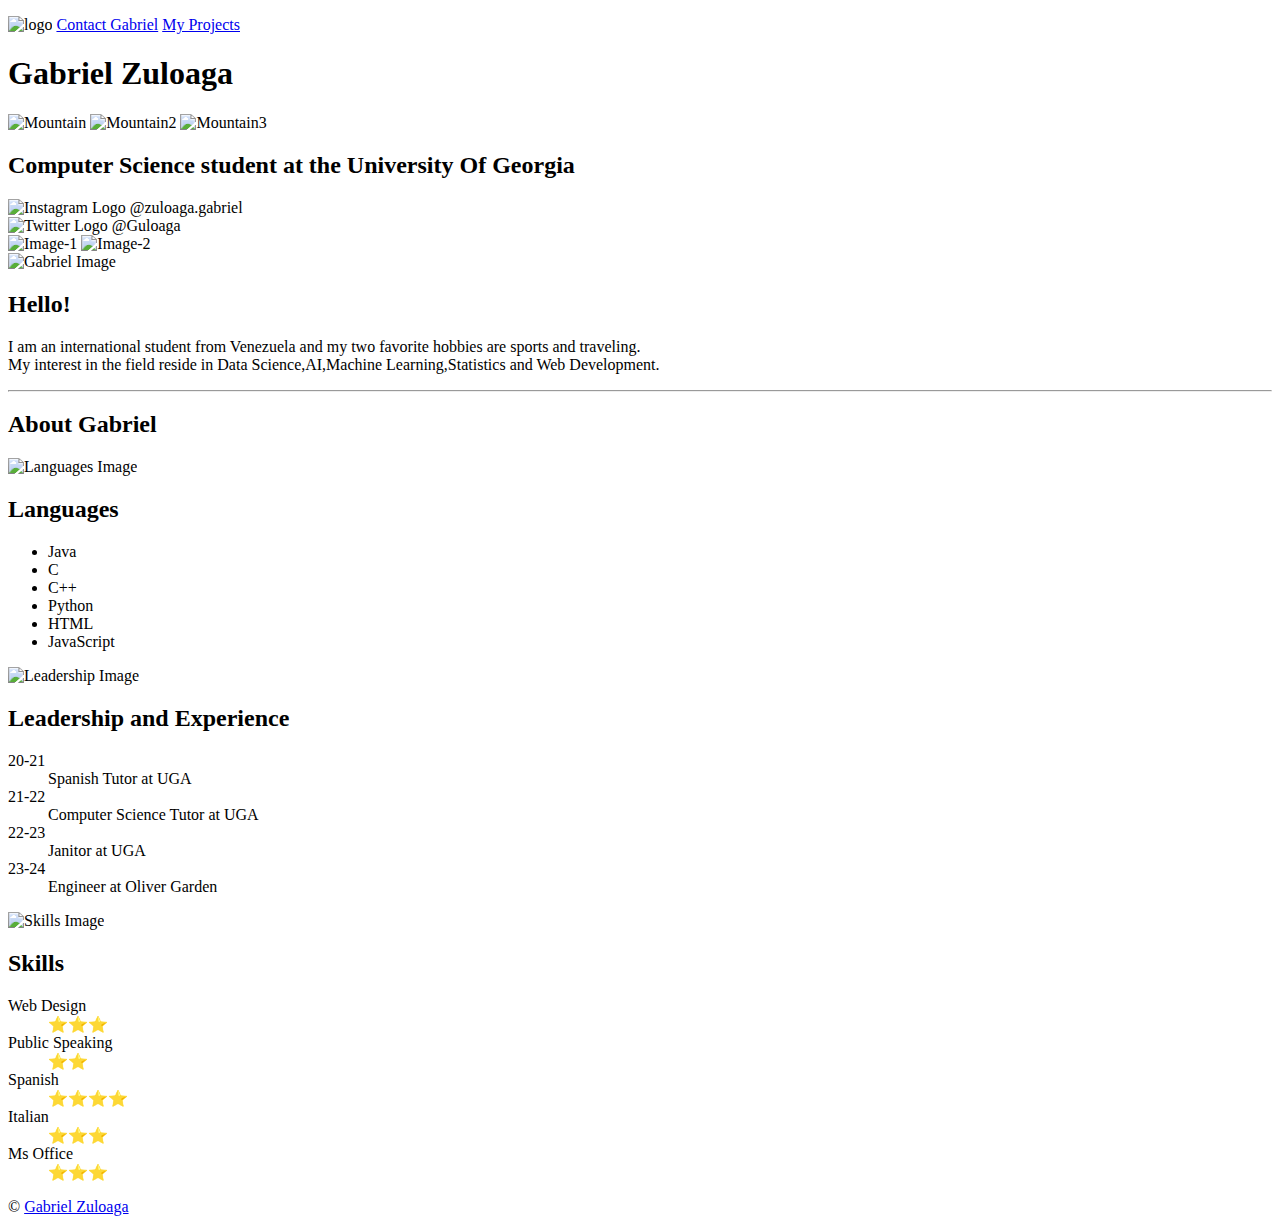
==== index.html @ d6fdc3f1 "Add files via upload" ====
<!DOCTYPE html>
<html lang="en">
<head>
    <meta charset="UTF-8">
    <meta name="viewport" content="width=device-width, initial-scale=1.0">
    <link rel="stylesheet" href="css/demo_css.css">
    <link rel="preconnect" href="https://fonts.googleapis.com">
<link rel="preconnect" href="https://fonts.gstatic.com" crossorigin>
<link href="https://fonts.googleapis.com/css2?family=Barlow:ital,wght@1,100&family=Noto+Sans+Old+Permic&family=Open+Sans:ital,wght@1,700&display=swap" rel="stylesheet">
<link href="https://fonts.googleapis.com/css2?family=Bebas+Neue&display=swap" rel="stylesheet">

    <title>Gabriel Jose Zuloaga Garcia </title>
</head>
<body>
    <nav>
        <p>
            <img src="Images/logo.png" width="60" alt="logo">
            <a href="contact.html">Contact Gabriel</a>
            <a href="https://github.com/gjzuloaga" class="MyProjects"> My Projects</a>

        </p>
    </nav>
    <section class="section-set1">
        <h1>Gabriel Zuloaga </h1>
        <div class="image-container">
        <img src="Images/madrid.jpg" width="400px" height="500px" alt="Mountain">
        <img src="Images/mountain.jpg" width="400px" height="500px" alt="Mountain2">
        <img src="Images/hermit.jpg" width="400px" height="500px" alt="Mountain3">
        </div>
        
        <h2> Computer Science student at the University Of Georgia</h2>
        
        <div class="social-media">
            <div class="instagram">
              <img src="Images/instagram.png" alt="Instagram Logo"> 
              <span>@zuloaga.gabriel</span>
            </div>
            <div class="twitter">
              <img src="Images/twitter.png" alt="Twitter Logo">
              <span>@Guloaga</span>
            </div>
          </div>

    </section>
    
    <section class="section-set2">
        <section class="top-section">
            <img src="Images/georgia.png" width="135px" class="positioned-image" alt="Image-1">
            <img src="Images/venezuela.jpg" width="135px" class="positioned-image" alt="Image-2">
        </section>
        <div class="bioContainer">
           <img src="Images/gabrielImage.jpg" width="150px" alt="Gabriel Image">
        </div>
           <div class="bioContainerText">
           <h2>Hello!</h2>
           <p>I am an international student from Venezuela and my two favorite hobbies are sports and traveling.<br>
         My interest in the field reside in Data Science,AI,Machine Learning,Statistics and Web Development. <br>

        </p>
           

        </div>
        <div class="horizontalRule" >
        <hr>
        </div>

        <div class="about">
        <h2>About Gabriel</h2>
        </div>
        <div class="three-col">
            <!-- Card 1: Languages -->
            <div class="card">
                <img src="Images/languages.webp" alt="Languages Image">
                <h2>Languages</h2>
                <ul class="language-list">
                    <li>Java</li>
                    <li>C</li>
                    <li>C++</li>
                    <li>Python</li>
                    <li>HTML</li>
                    <li>JavaScript</li>
                </ul>
            </div>
        
            <!-- Card 2: Leadership and Experience -->
            <div class="card">
                <img src="Images/leadership.jpeg" alt="Leadership Image">
                <h2>Leadership and Experience</h2>
                <dl class="experience-list">
                    <dt>20-21</dt>
                    <dd>Spanish Tutor at UGA</dd>
                    <dt>21-22</dt>
                    <dd>Computer Science Tutor at UGA</dd>
                    <dt>22-23</dt>
                    <dd>Janitor at UGA</dd>
                    <dt>23-24</dt>
                    <dd>Engineer at Oliver Garden</dd>
                </dl>
            </div>
        
            <!-- Card 3: Skills -->
            <div class="card">
                <img src="Images/skills.webp" alt="Skills Image">
                <h2>Skills</h2>
                <dl class="skills-list">
                    <dt>Web Design</dt>
                    <dd>&#11088;&#11088;&#11088;</dd>
                    <dt>Public Speaking</dt>
                    <dd>&#11088;&#11088;</dd>
                    <dt>Spanish</dt>
                    <dd>&#11088;&#11088;&#11088;&#11088;</dd>
                    <dt>Italian</dt>
                    <dd>&#11088;&#11088;&#11088;</dd>
                    <dt>Ms Office</dt>
                    <dd>&#11088;&#11088;&#11088;</dd>
                </dl>
            </div>
        </div>
        
    </section>
    
    <footer>&copy; <a href="contact.html">Gabriel Zuloaga</a></footer>
   
</body>
</html>
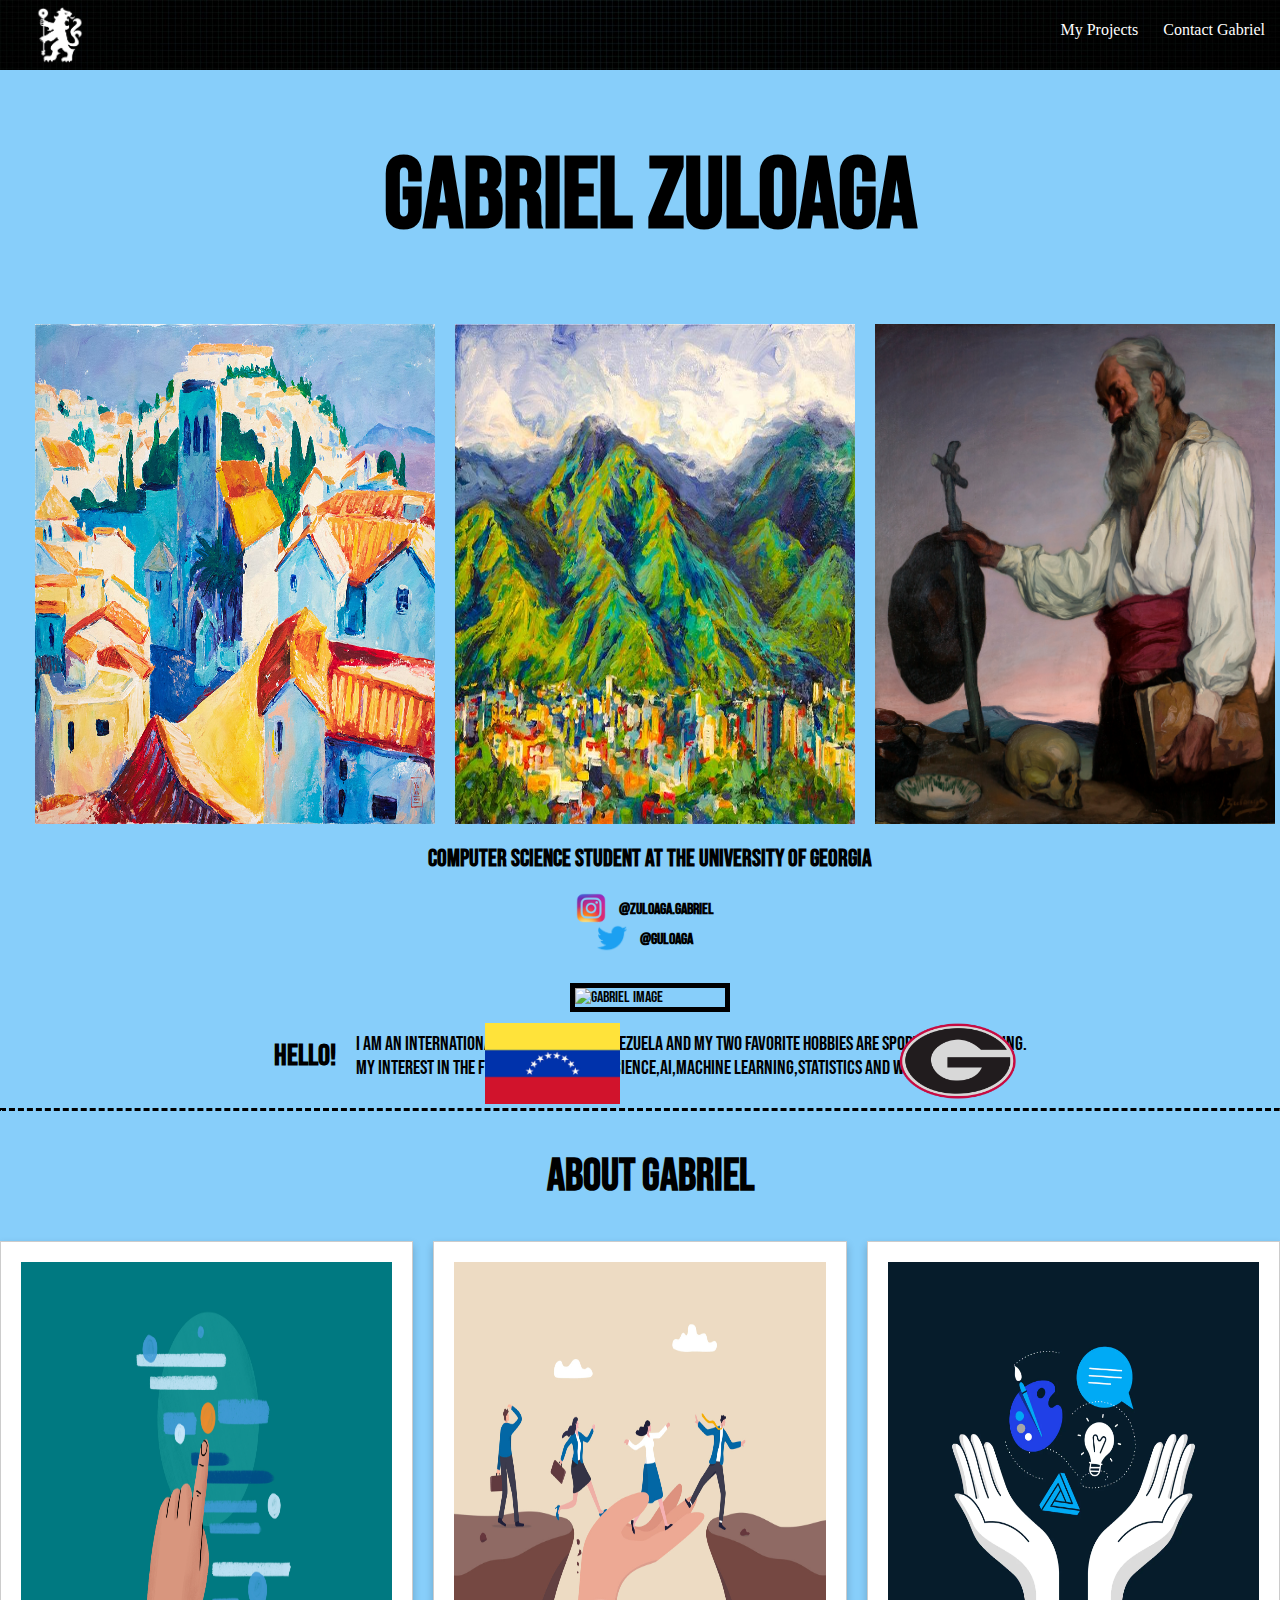
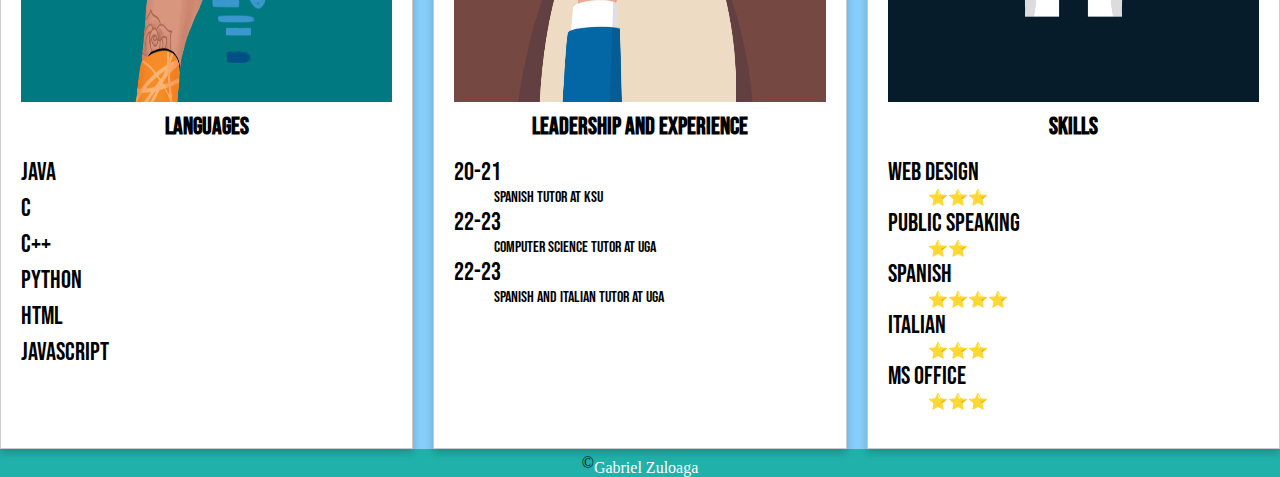
==== commit 417112bf: "#fixed timeline" ====
--- a/index.html
+++ b/index.html
@@ -88,13 +88,12 @@
                 <h2>Leadership and Experience</h2>
                 <dl class="experience-list">
                     <dt>20-21</dt>
-                    <dd>Spanish Tutor at UGA</dd>
-                    <dt>21-22</dt>
+                    <dd>Spanish Tutor at KSU</dd>
+                    <dt>22-23</dt>
                     <dd>Computer Science Tutor at UGA</dd>
                     <dt>22-23</dt>
-                    <dd>Janitor at UGA</dd>
-                    <dt>23-24</dt>
-                    <dd>Engineer at Oliver Garden</dd>
+                    <dd>Spanish and Italian Tutor at UGA</dd>
+                    <dd></dd>
                 </dl>
             </div>
         
--- a/css/demo_css.css
+++ b/css/demo_css.css
@@ -0,0 +1,387 @@
+/* Apply the background image to the navigation bar */
+nav {
+  margin: 0;
+  background-image: url('../Images/blackBackground.jpg');
+  background-size: cover;
+  background-repeat: no-repeat;
+  background-position: center;
+  text-align: right;
+  padding: 15px;
+  display: flex;
+  justify-content: flex-end; /* Justify children to the right */
+
+
+}
+
+
+nav a {
+  color: white; /* Set the link text color to white or any desired color */
+  text-decoration: none; 
+  float: right;
+  padding-left: 25px;
+  position: relative;
+ 
+ 
+}
+
+nav a.MyProjects {
+  float: right;
+}
+
+nav a.MyProjects,a {
+  margin-top: -10px;
+}
+
+nav img {
+  
+  float: left; /* Add margin to create spacing between the image and other content */
+  margin-right:1150px ;
+  height: auto; /* Maintain aspect ratio */
+  position: absolute;
+  left: 10px;
+  top: 5px;
+}
+
+nav a:hover {
+ 
+  color: blue; 
+}
+
+
+  body {
+    margin: 0;
+   
+   
+  }
+
+
+
+body h1,h2,img {
+  margin-left: 20px
+}
+
+nav a:hover::before {
+  content: ""; 
+  position: absolute; 
+  top: -3px; 
+  left: 17px; 
+  right: -5px; 
+  bottom: -3px; 
+  border: 3px solid white; 
+  border-radius: 0%; 
+  pointer-events: none; 
+}
+
+footer {
+  background-color: #20B2AA;
+  display: flex;
+  justify-content: center; /* Justify children to the right */
+  align-items: center;
+
+}
+
+footer a {
+  color: white;
+  margin-top:  10px;
+  text-decoration: none;
+  
+}
+
+footer a:hover {
+  color: blue;
+}
+
+.section-set1 h1,
+.section-set1 h2 {
+  text-align: center; /* Center the text horizontally */
+}
+.section-set1 {
+  
+  background-color: #87CEFA
+}
+
+.section-set1 {
+  
+  font-family: 'Bebas Neue', sans-serif;
+
+  
+}
+
+.section-set1 h1 {
+  font-size: 100px;
+}
+
+.section-set1 {
+  margin: 0;
+  padding: 0; /* Add this line to remove padding as well */
+}
+
+
+.section-set1 img {
+  float: center;
+}
+
+
+.image-container {
+  display: flex; /* Use flexbox to arrange images in a row */
+  flex: 1;
+  justify-content: space-between; /* Create space between images */
+  margin: 0 15px; /* Add margin to the container to create space between it and the wall */
+}
+
+
+.Mountain {
+  padding-left: 10px;
+}
+
+hr {
+  border-color: black;
+  border-width: 3px;
+}
+
+.section-set1 {
+  text-align: center;
+}
+
+/* Style the Instagram and Twitter logos */
+.social-media img {
+  width: 30px; /* Adjust the size as needed */
+  vertical-align: middle; /* Align the logos vertically with text */
+  margin: 0 10px; /* Add spacing between logos and usernames */
+}
+
+/* Style the usernames */
+.social-media span {
+  font-weight: bold; 
+}
+
+.section-set2 {
+ background-color:  #87CEFA
+}
+
+.section-set2 {
+  
+  font-family: 'Bebas Neue', sans-serif;
+
+  
+}
+
+.section-set2 p {
+  margin-left: 20px
+}
+
+.bioContainer img  {
+  
+    border: 5px solid black;
+  
+  
+}
+
+.horizontalRule hr {
+
+  border-style: dashed groove none dotted;
+
+}
+
+
+.contactSection {
+  background-color: #87CEFA;
+}
+
+
+.bioContainer {
+  display: flex;
+  justify-content: center; /* Horizontal centering */
+  align-items: center; /* Vertical centering */
+}
+
+.bioContainer img {
+margin-top: 30px;
+
+}
+
+.bioContainerText {
+  display: flex;
+  justify-content: center; /* Horizontal centering */
+  align-items: center; /* Vertical centering */
+}
+
+.bioContainerText {
+  font-size: 20px;
+  color: black;
+}
+
+.top-section {
+  position: relative; /* The top section serves as a reference for absolute positioning */
+ 
+}
+
+.positioned-image {
+  position: absolute;
+}
+
+/* Adjust the position of Image-1 */
+.positioned-image[alt="Image-1"] {
+  top: 70px; /* Adjust the top value to specify the vertical position for Image-1 */
+  left: 870px; /* Adjust the left value to specify the horizontal position for Image-1 */
+}
+
+
+
+/* Adjust the position of Image-1 */
+.positioned-image[alt="Image-2"] {
+  top: 70px; /* Adjust the top value to specify the vertical position for Image-1 */
+  left: 465px; /* Adjust the left value to specify the horizontal position for Image-1 */
+}
+
+.about {
+  text-align: center;
+  font-family: 'Bebas Neue', sans-serif;
+  font-size: 30px;
+}
+
+
+/* Card Layout */
+.three-col {
+  display: grid;
+  grid-template-columns: repeat(3, 1fr); /* 3 columns with equal width */
+  gap: 20px; /* Space between cards */
+}
+
+.card {
+  border: 1px solid #ccc;
+  padding: 20px;
+  box-shadow: 0 4px 8px rgba(0, 0, 0, 0.2);
+  background-color: #f9f9f9;
+}
+
+/* Image Styling */
+.card img {
+  max-width: 100%;
+  height: auto;
+  display: block;
+  margin: 0 auto;
+}
+
+/* Heading Styling */
+.card h2 {
+  text-align: center;
+  margin: 10px 0;
+}
+
+/* List Styling */
+ul {
+  list-style: none;
+  padding: 0;
+}
+
+.language-list,
+.experience-list,
+.skills-list {
+  display: flex;
+  flex-direction: column;
+}
+
+.language-list li,
+.experience-list li,
+.skills-list li {
+  margin-bottom: 5px;
+}
+
+
+.language-list li,
+.experience-list dt,
+.skills-list dt {
+    font-size: 25px; /* Adjust the font size for list items as needed */
+}
+
+.card img {
+  width: 450px; /* Adjust the width as needed */
+  height: 440px; /* Adjust the height as needed */
+}
+
+.card {
+  background-color: white;
+}
+
+.card:hover {
+  box-shadow: 0 8px 16px 0 rgba(0,0,0,0.2);
+}
+
+input[type="text"],
+input[type="email"],
+textarea {
+    width: 60%;
+    padding: 10px;
+    margin-bottom: 10px;
+    border: 1px solid #ccc;
+    border-radius: 5px;
+    font-size: 16px;
+
+}
+
+/* Style the submit button */
+input[type="submit"] {
+    background-color: #007bff; /* Change to your preferred color */
+    color: white;
+    border: none;
+    padding: 10px 10px;
+    
+    cursor: pointer;
+    font-size: 18px;
+}
+
+/* Style the form container */
+.formFill {
+    border: 1px solid black;
+    padding: 10px;
+    border-radius: 5px;
+    box-shadow: 0 4px 8px rgba(0, 0, 0, 0.2);
+    background-color: white;
+    margin-top: 10px;
+    
+
+}
+
+
+.address {
+  text-align: center; /* Center-align the text within the div */
+}
+
+.address h1 {
+  font-family: 'Bebas Neue', sans-serif;
+  font-size: 30px;
+
+}
+
+.address p {
+ font-family:  Bradley Hand, cursive;
+}
+
+input[type="submit"]:hover {
+  background-color: #000; /* Change to black on hover */
+  color: white;
+}
+
+.one-col {
+  width: 100%;
+  max-width: 400px; /* Adjust the maximum width as needed */
+  margin: 0 auto; /* Center the container horizontally */
+
+}
+
+
+
+body {
+  background-color: #87CEFA;
+}
+
+.contactSection hr {
+  border: 10px solid black;
+  border-radius: 5px;
+}
+
+
+.footerContact footer {
+  background-color: #87CEFA;
+}